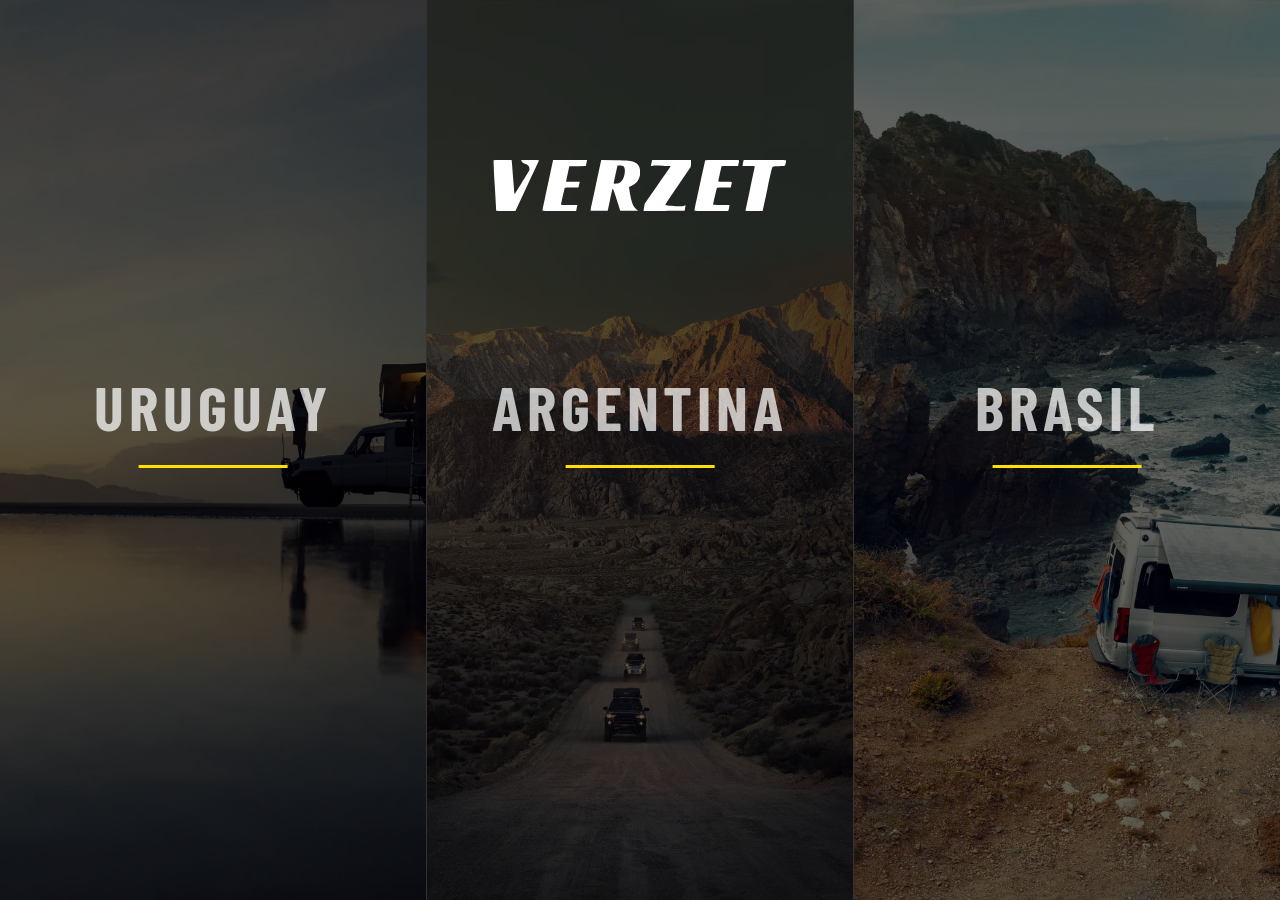
==== index.html @ 68917b89 "perf/a11y: auditoría de pre-lanzamiento — foco de teclado, SEO técnico Corre Lighthouse y aplica los" ====
<!DOCTYPE html>
<html lang="es">
<head>
  <meta charset="UTF-8">
  <meta name="viewport" content="width=device-width, initial-scale=1.0">
  <title>Verzet</title>
  <meta name="description" content="Verzet — Equipate para la aventura. Uruguay · Argentina · Brasil.">
  <meta name="theme-color" content="#0d0d0d">
  <link rel="canonical" href="https://alefernandez88.github.io/verzet-landing/">

  <meta property="og:type" content="website">
  <meta property="og:title" content="Verzet">
  <meta property="og:description" content="Verzet — Equipate para la aventura. Uruguay · Argentina · Brasil.">
  <meta property="og:url" content="https://alefernandez88.github.io/verzet-landing/">
  <meta property="og:image" content="assets/img/og-image.jpg">

  <meta name="twitter:card" content="summary_large_image">
  <meta name="twitter:title" content="Verzet">
  <meta name="twitter:description" content="Verzet — Equipate para la aventura. Uruguay · Argentina · Brasil.">
  <meta name="twitter:image" content="assets/img/og-image.jpg">

  <script type="application/ld+json">
  {
    "@context": "https://schema.org",
    "@type": "Organization",
    "name": "Verzet",
    "url": "https://alefernandez88.github.io/verzet-landing/",
    "logo": "https://alefernandez88.github.io/verzet-landing/assets/img/og-image.jpg",
    "sameAs": [
      "https://verzet.com.uy",
      "https://verzet.com.ar"
    ]
  }
  </script>

  <link rel="icon" type="image/svg+xml" href="assets/img/favicon.svg">
  <link rel="icon" href="assets/img/favicon.ico" sizes="any">
  <link rel="apple-touch-icon" href="assets/img/apple-touch-icon.png">
  <link rel="preconnect" href="https://fonts.googleapis.com">
  <link rel="preconnect" href="https://fonts.gstatic.com" crossorigin>
  <link rel="preload" as="style" href="https://fonts.googleapis.com/css2?family=Barlow+Condensed:wght@700;800&family=Barlow:wght@300;400;500&display=swap">
  <link href="https://fonts.googleapis.com/css2?family=Barlow+Condensed:wght@700;800&family=Barlow:wght@300;400;500&display=swap" rel="stylesheet" media="print" onload="this.media='all'">
  <noscript><link href="https://fonts.googleapis.com/css2?family=Barlow+Condensed:wght@700;800&family=Barlow:wght@300;400;500&display=swap" rel="stylesheet"></noscript>
  <link rel="preload" as="image" href="assets/img/bg/uy.webp">
  <link rel="preload" as="image" href="assets/img/bg/ar.webp">
  <link rel="preload" as="image" href="assets/img/bg/br.webp">
  <link rel="stylesheet" href="styles.css">
</head>
<body>

  <div class="logo-global">
    <div class="logo-wrap" id="logo-wrap">
      <img src="assets/img/logo/letters/letter-v.svg"  class="logo-letter" alt="V" width="190" height="212">
      <img src="assets/img/logo/letters/letter-e.svg"  class="logo-letter" alt="E" width="186" height="212">
      <img src="assets/img/logo/letters/letter-r.svg"  class="logo-letter" alt="R" width="208" height="213">
      <img src="assets/img/logo/letters/letter-z.svg"  class="logo-letter" alt="Z" width="201" height="212">
      <img src="assets/img/logo/letters/letter-e2.svg" class="logo-letter" alt="E" width="185" height="212">
      <img src="assets/img/logo/letters/letter-t.svg"  class="logo-letter" alt="T" width="184" height="212">
    </div>
  </div>

  <main class="strips">

    <!-- Uruguay -->
    <a href="https://verzet.com.uy" class="strip strip--uy" aria-label="Verzet Uruguay">
      <div class="strip__bg"></div>
      <div class="strip__overlay"></div>
      <div class="strip__inner">
        <div class="strip__border-b"></div>
        <div class="strip__border-s"></div>
        <div class="strip__content">
          <span class="strip__tld">Uruguay</span>
          <span class="strip__domain-full">verzet.com.uy</span>
          <span class="strip__cta">Ingresar</span>
        </div>
      </div>
    </a>

    <!-- Argentina -->
    <a href="https://verzet.com.ar" class="strip strip--ar" aria-label="Verzet Argentina">
      <div class="strip__bg"></div>
      <div class="strip__overlay"></div>
      <div class="strip__inner">
        <div class="strip__border-b"></div>
        <div class="strip__border-s"></div>
        <div class="strip__content">
          <span class="strip__tld">Argentina</span>
          <span class="strip__domain-full">verzet.com.ar</span>
          <span class="strip__cta">Ingresar</span>
        </div>
      </div>
    </a>

    <!-- Brasil -->
    <a href="https://verzet.com.br" class="strip strip--br" aria-label="Verzet Brasil">
      <div class="strip__bg"></div>
      <div class="strip__overlay"></div>
      <div class="strip__inner">
        <div class="strip__border-b"></div>
        <div class="strip__border-s"></div>
        <div class="strip__content">
          <span class="strip__tld">Brasil</span>
          <span class="strip__domain-full">verzet.com.br</span>
          <span class="strip__cta">Acessar</span>
        </div>
      </div>
    </a>

  </main>

  <div class="coming-overlay" id="coming-overlay" role="dialog" aria-modal="true" aria-label="Próximamente">
    <div class="coming-content">
      <p class="coming-domain" id="coming-domain"></p>
      <p class="coming-label" id="coming-label"></p>
      <button class="coming-back" id="coming-close">← Volver</button>
    </div>
    <div class="coming-border-b"></div>
  </div>

  <script>
    // Intro: sincroniza el logo y las 3 franjas en un único reveal, en vez de que
    // cada imagen aparezca por separado según la velocidad de conexión de cada visitante.
    const INTRO_SEEN_KEY = 'verzetIntroSeen';
    const MIN_INTRO_MS = 700;   // piso: asegura que la animación se vea siempre, aunque las imágenes ya estén en caché
    const MAX_WAIT_MS  = 4000;  // techo: nunca deja al visitante esperando una imagen rota/lentísima

    const logoWrap   = document.getElementById('logo-wrap');
    const logoGlobal = document.querySelector('.logo-global');
    const bgEls = Array.from(document.querySelectorAll('.strip__bg'));

    function reveal(withIntro) {
      bgEls.forEach(bg => bg.classList.add('loaded'));
      logoWrap.classList.add(withIntro ? 'animate' : 'skip-intro');
      // En mobile los strips se apilan y el logo centrado queda sobre el nombre
      // de la primera franja: una vez que se vio completo, se achica a la esquina.
      const settleDelay = withIntro ? 2200 : 500;
      setTimeout(() => logoGlobal.classList.add('settled'), settleDelay);
    }

    if (sessionStorage.getItem(INTRO_SEEN_KEY)) {
      reveal(false);
    } else {
      const imagesReady = Promise.all(bgEls.map(bg => new Promise(resolve => {
        const url = getComputedStyle(bg).backgroundImage.slice(5, -2); // strip url("...")
        const img = new Image();
        img.onload = resolve;
        img.onerror = resolve;
        img.src = url;
      })));
      const minDelay = new Promise(resolve => setTimeout(resolve, MIN_INTRO_MS));
      const maxWait  = new Promise(resolve => setTimeout(resolve, MAX_WAIT_MS));

      Promise.race([Promise.all([imagesReady, minDelay]), maxWait]).then(() => {
        sessionStorage.setItem(INTRO_SEEN_KEY, '1');
        reveal(true);
      });
    }

    // Coming soon overlay
    const overlay      = document.getElementById('coming-overlay');
    const comingLabel  = document.getElementById('coming-label');
    const comingDomain = document.getElementById('coming-domain');

    const comingSoon = {
      br: { label: 'Em breve', domain: 'verzet.com.br' }
    };

    const closeBtn = document.getElementById('coming-close');
    let lastTrigger = null;

    document.querySelectorAll('.strip--br').forEach(strip => {
      strip.addEventListener('click', e => {
        e.preventDefault();
        lastTrigger = strip;
        const d = comingSoon.br;
        comingLabel.textContent  = d.label;
        comingDomain.textContent = d.domain;
        overlay.classList.add('active');
        closeBtn.focus();
      });
    });

    function closeOverlay() {
      overlay.classList.remove('active');
      if (lastTrigger) { lastTrigger.focus(); lastTrigger = null; }
    }

    closeBtn.addEventListener('click', closeOverlay);
    overlay.addEventListener('click', e => { if (e.target === overlay) closeOverlay(); });
    document.addEventListener('keydown', e => {
      if (!overlay.classList.contains('active')) return;
      if (e.key === 'Escape') closeOverlay();
      // Único elemento enfocable dentro del modal: mantiene el foco atrapado ahí.
      if (e.key === 'Tab') { e.preventDefault(); closeBtn.focus(); }
    });
  </script>

</body>
</html>
---- styles.css ----
*, *::before, *::after { box-sizing: border-box; margin: 0; padding: 0; }

:root {
  /* Acento */
  --accent:       #FFE000;
  --accent-hover: #E6CA00;
  --accent-dark:  #CCB300;
  --accent-soft:  #F0DC8C;
  --on-accent:    #111111;

  /* Fondos */
  --bg-base:      #0d0d0d;
  --bg-surface:   #1a1a1a;
  --bg-surface-2: #242424;
  --bg-surface-3: #2e2e2e;

  /* Bordes */
  --border:       #333333;
  --border-light: #444444;

  /* Texto */
  --text:         #ffffff;
  --text-muted:   #999999;
  --text-faint:   #666666;

  --font-display: 'Barlow Condensed', sans-serif;
  --font-body:    'Barlow', sans-serif;
  --ease:         cubic-bezier(0.77, 0, 0.175, 1);
  --dur:          0.65s;
}

html, body {
  width: 100%;
  height: 100%;
  overflow: hidden;
  background: var(--bg-base);
}

/* ── LOGO ───────────────────────────────────────────────── */
.logo-global {
  position: fixed;
  top: clamp(60px, 20vh, 160px);
  left: 50%;
  transform: translateX(-50%);
  z-index: 10;
  pointer-events: none;
}

.logo-wrap {
  display: flex;
  align-items: flex-end;
  gap: 3px;
}

.logo-letter {
  height: clamp(32px, 4vw, 52px);
  width: auto;
  display: block;
  opacity: 0;
}

.logo-letter:nth-child(1) { --dd: 0.00s; --cd: 1.10s; }
.logo-letter:nth-child(2) { --dd: 0.08s; --cd: 1.18s; }
.logo-letter:nth-child(3) { --dd: 0.16s; --cd: 1.26s; }
.logo-letter:nth-child(4) { --dd: 0.24s; --cd: 1.34s; }
.logo-letter:nth-child(5) { --dd: 0.32s; --cd: 1.42s; }
.logo-letter:nth-child(6) { --dd: 0.40s; --cd: 1.50s; }

@keyframes drop-soft {
  0%   { opacity: 0;    transform: translateY(-55px); }
  100% { opacity: 0.22; transform: translateY(0);     }
}

@keyframes complete-letter {
  0%   { opacity: 0.22; filter: brightness(1);    }
  35%  { opacity: 1;    filter: brightness(0.08); }
  100% { opacity: 1;    filter: brightness(1);    }
}

.logo-wrap.animate .logo-letter {
  animation:
    drop-soft       0.65s cubic-bezier(0.22, 1, 0.36, 1) var(--dd) forwards,
    complete-letter 0.60s ease-in-out                    var(--cd) forwards;
}

.logo-wrap.skip-intro .logo-letter { opacity: 1; }

/* ── STRIPS ─────────────────────────────────────────────── */
.strips {
  display: flex;
  width: 100vw;
  height: 100vh;
}

.strip {
  position: relative;
  flex: 1;
  text-decoration: none;
  border-right: 1px solid var(--border);
  transition: flex var(--dur) var(--ease);
}

.strip:last-child { border-right: none; }

.strips:has(.strip--uy:hover) .strip--uy,
.strips:has(.strip--uy:focus-visible) .strip--uy,
.strips:has(.strip--ar:hover) .strip--ar,
.strips:has(.strip--ar:focus-visible) .strip--ar,
.strips:has(.strip--br:hover) .strip--br,
.strips:has(.strip--br:focus-visible) .strip--br { flex: 1.9; }

.strips:has(.strip--uy:hover) .strip--ar,
.strips:has(.strip--uy:focus-visible) .strip--ar,
.strips:has(.strip--uy:hover) .strip--br,
.strips:has(.strip--uy:focus-visible) .strip--br,
.strips:has(.strip--ar:hover) .strip--uy,
.strips:has(.strip--ar:focus-visible) .strip--uy,
.strips:has(.strip--ar:hover) .strip--br,
.strips:has(.strip--ar:focus-visible) .strip--br,
.strips:has(.strip--br:hover) .strip--uy,
.strips:has(.strip--br:focus-visible) .strip--uy,
.strips:has(.strip--br:hover) .strip--ar,
.strips:has(.strip--br:focus-visible) .strip--ar { flex: 0.55; }

/* ── BACKGROUND ────────────────────────────────────────── */
.strip__bg {
  position: absolute;
  inset: 0;
  background-color: var(--bg-surface);
  background-size: cover;
  background-position: center;
  opacity: 0;
  transition: transform var(--dur) var(--ease), opacity 0.6s ease;
  will-change: transform;
  z-index: 0;
}

.strip__bg.loaded { opacity: 1; }

.strip:hover .strip__bg,
.strip:focus-visible .strip__bg { transform: scale(0.97); }

.strip--uy .strip__bg { background-image: url('assets/img/bg/uy.webp'); }
.strip--ar .strip__bg { background-image: url('assets/img/bg/ar.webp'); }
.strip--br .strip__bg { background-image: url('assets/img/bg/br.webp'); }

/* ── OVERLAY ────────────────────────────────────────────── */
.strip__overlay {
  position: absolute;
  inset: 0;
  background: rgba(0, 0, 0, 0.62);
  transition: background var(--dur) var(--ease);
  z-index: 1;
}

.strip:hover .strip__overlay,
.strip:focus-visible .strip__overlay { background: rgba(0, 0, 0, 0.82); }

/* ── INNER ──────────────────────────────────────────────── */
.strip__inner {
  position: absolute;
  inset: 0;
  overflow: hidden;
  z-index: 2;
}

/* ── BORDER LINES ───────────────────────────────────────── */
.strip__border-b {
  position: absolute;
  bottom: 0;
  left: 0;
  right: 0;
  height: 3px;
  background: var(--accent);
  transform: scaleX(0);
  transform-origin: left center;
  transition: transform var(--dur) var(--ease);
  z-index: 3;
}

.strip:hover .strip__border-b,
.strip:focus-visible .strip__border-b { transform: scaleX(1); }

.strip__border-s {
  position: absolute;
  top: 0;
  right: 0;
  width: 3px;
  height: 100%;
  background: var(--accent);
  transform: scaleY(0);
  transform-origin: top center;
  transition: transform var(--dur) var(--ease);
  z-index: 3;
}

.strip--br .strip__border-s { right: auto; left: 0; }

.strip:hover .strip__border-s,
.strip:focus-visible .strip__border-s { transform: scaleY(1); }

/* ── CONTENT ────────────────────────────────────────────── */
.strip__content {
  position: absolute;
  inset: 0;
  display: flex;
  flex-direction: column;
  align-items: center;
  justify-content: center;
  z-index: 2;
  padding: 2rem;
}

.strip__tld {
  font-family: var(--font-display);
  font-weight: 700;
  font-size: 62px;
  color: rgba(255, 255, 255, 0.72);
  letter-spacing: 0.08em;
  text-transform: uppercase;
  line-height: 1;
  position: relative;
  padding-bottom: 0.5em;
  transition: opacity var(--dur) var(--ease), transform var(--dur) var(--ease);
}

.strip__tld::after {
  content: '';
  position: absolute;
  bottom: 0;
  left: 50%;
  transform: translateX(-50%);
  width: 2.4em;
  height: 3px;
  background: var(--accent);
}

.strip:hover .strip__tld,
.strip:focus-visible .strip__tld {
  opacity: 0;
  transform: translateY(-6px);
}

.strip__domain-full {
  font-family: var(--font-display);
  font-weight: 700;
  font-size: clamp(1.1rem, 2.8vw, 3.4rem);
  color: var(--accent);
  letter-spacing: 0.06em;
  text-transform: lowercase;
  line-height: 1;
  position: absolute;
  opacity: 0;
  transform: translateY(8px);
  transition: opacity var(--dur) var(--ease), transform var(--dur) var(--ease);
  white-space: nowrap;
}

.strip:hover .strip__domain-full,
.strip:focus-visible .strip__domain-full {
  opacity: 1;
  transform: translateY(0);
}

.strip__cta {
  font-family: var(--font-body);
  font-weight: 400;
  font-size: clamp(0.5rem, 0.85vw, 0.72rem);
  color: rgba(255, 255, 255, 0.7);
  letter-spacing: 0.45em;
  text-transform: uppercase;
  margin-top: 2.8rem;
  opacity: 0;
  transform: translateY(10px);
  transition: opacity var(--dur) var(--ease), transform var(--dur) var(--ease),
              color 0.2s ease;
}

.strip:hover .strip__cta,
.strip:focus-visible .strip__cta {
  opacity: 1;
  transform: translateY(0);
}

.strip:hover .strip__cta:hover {
  transform: translateY(0) scale(1.2);
  color: #fff;
  font-weight: 500;
}

/* ── MOBILE PORTRAIT ────────────────────────────────────── */
@media (max-width: 768px) and (orientation: portrait) {
  .logo-global {
    top: clamp(40px, 12vh, 80px);
    transition: top 0.6s var(--ease), left 0.6s var(--ease), transform 0.6s var(--ease);
  }

  /* Achicado y anclado en la esquina tras la intro: en mobile los strips se apilan
     y el logo centrado tapa el nombre de la primera franja (Uruguay). */
  .logo-global.settled {
    top: 14px;
    left: 14px;
    transform: scale(0.42);
    transform-origin: top left;
  }

  .strips { flex-direction: column; }

  .strip {
    border-right: none;
    border-bottom: 1px solid var(--border);
  }

  .strip:last-child { border-bottom: none; }

  .strip__border-b {
    bottom: auto;
    top: 0;
    left: auto;
    right: 0;
    width: 3px;
    height: 100%;
    transform: scaleY(0);
    transform-origin: top center;
  }

  .strip:hover .strip__border-b,
  .strip:focus-visible .strip__border-b { transform: scaleY(1); }

  .strip__border-s {
    top: auto;
    right: auto;
    left: 0;
    bottom: 0;
    width: 100%;
    height: 3px;
    transform: scaleX(0);
    transform-origin: left center;
  }

  .strip:hover .strip__border-s,
  .strip:focus-visible .strip__border-s { transform: scaleX(1); }

  .strip__tld         { font-size: clamp(2.2rem, 10vw, 4rem); }
  .strip__domain-full { font-size: clamp(0.9rem, 4vw, 1.6rem); }

  /* Baja el bloque de nombre+línea un poco del centro exacto de la franja */
  .strip__content { transform: translateY(20%); }
}

@media (max-height: 480px) {
  .strip__cta { display: none; }
}

/* ── COMING SOON OVERLAY ────────────────────────────────── */
.coming-overlay {
  position: fixed;
  inset: 0;
  background:
    linear-gradient(to top, rgba(255, 224, 0, 0.28) 0%, transparent 60%),
    var(--bg-base);
  z-index: 100;
  display: flex;
  align-items: center;
  justify-content: center;
  opacity: 0;
  pointer-events: none;
  transition: opacity 0.4s var(--ease);
}

.coming-overlay.active {
  opacity: 1;
  pointer-events: auto;
}

.coming-content {
  display: flex;
  flex-direction: column;
  align-items: center;
  text-align: center;
  z-index: 1;
  opacity: 0;
  transform: translateY(10px);
  transition: opacity 0.4s var(--ease) 0.12s, transform 0.4s var(--ease) 0.12s;
}

.coming-overlay.active .coming-content {
  opacity: 1;
  transform: translateY(0);
}

.coming-domain {
  font-family: var(--font-display);
  font-weight: 700;
  font-size: clamp(2.2rem, 5.5vw, 5.5rem);
  color: rgba(255, 255, 255, 0.6);
  letter-spacing: 0.08em;
  text-transform: lowercase;
  line-height: 1;
}

.coming-label {
  font-family: var(--font-display);
  font-weight: 800;
  font-size: clamp(1.1rem, 2vw, 1.6rem);
  color: var(--accent);
  letter-spacing: 0.1em;
  text-transform: uppercase;
  margin-top: 1.1rem;
}

.coming-back {
  font-family: var(--font-body);
  font-weight: 500;
  font-size: clamp(0.6rem, 0.9vw, 0.75rem);
  letter-spacing: 0.35em;
  text-transform: uppercase;
  margin-top: 3rem;
  background: transparent;
  color: rgba(255, 255, 255, 0.82);
  border: 1px solid rgba(255, 255, 255, 0.3);
  cursor: pointer;
  padding: 0.7em 2em 0.7em calc(2em + 0.35em);
  outline: 1px solid transparent;
  outline-offset: -6px;
  transition: color 0.25s ease, outline-color 0.3s var(--ease), outline-offset 0.3s var(--ease);
}

.coming-back:hover {
  color: #fff;
  outline-color: var(--accent);
  outline-offset: 4px;
}

.coming-border-b {
  position: absolute;
  bottom: 0;
  left: 0;
  right: 0;
  height: 3px;
  background: var(--accent);
  transform: scaleX(0);
  transform-origin: left center;
  transition: transform 0.6s var(--ease) 0.2s;
}

.coming-overlay.active .coming-border-b { transform: scaleX(1); }
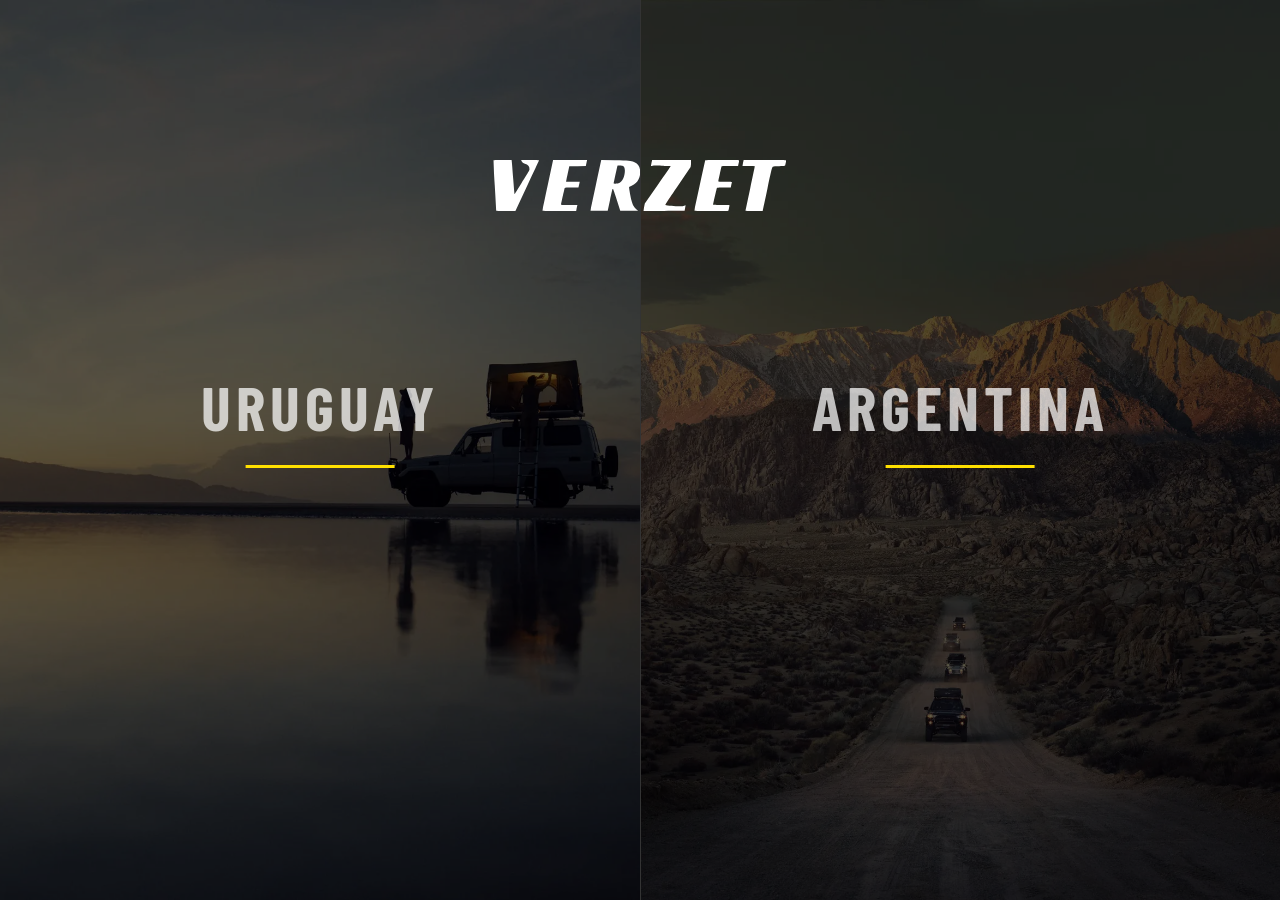
==== commit 3e0b4196: "feat: salida transitoria solo Uruguay y Argentina (Brasil pospuesto) Saca la franja de Brasil y el o" ====
--- a/index.html
+++ b/index.html
@@ -4,19 +4,19 @@
   <meta charset="UTF-8">
   <meta name="viewport" content="width=device-width, initial-scale=1.0">
   <title>Verzet</title>
-  <meta name="description" content="Verzet — Equipate para la aventura. Uruguay · Argentina · Brasil.">
+  <meta name="description" content="Verzet — Equipate para la aventura. Uruguay · Argentina.">
   <meta name="theme-color" content="#0d0d0d">
   <link rel="canonical" href="https://alefernandez88.github.io/verzet-landing/">
 
   <meta property="og:type" content="website">
   <meta property="og:title" content="Verzet">
-  <meta property="og:description" content="Verzet — Equipate para la aventura. Uruguay · Argentina · Brasil.">
+  <meta property="og:description" content="Verzet — Equipate para la aventura. Uruguay · Argentina.">
   <meta property="og:url" content="https://alefernandez88.github.io/verzet-landing/">
   <meta property="og:image" content="assets/img/og-image.jpg">
 
   <meta name="twitter:card" content="summary_large_image">
   <meta name="twitter:title" content="Verzet">
-  <meta name="twitter:description" content="Verzet — Equipate para la aventura. Uruguay · Argentina · Brasil.">
+  <meta name="twitter:description" content="Verzet — Equipate para la aventura. Uruguay · Argentina.">
   <meta name="twitter:image" content="assets/img/og-image.jpg">
 
   <script type="application/ld+json">
@@ -43,7 +43,6 @@
   <noscript><link href="https://fonts.googleapis.com/css2?family=Barlow+Condensed:wght@700;800&family=Barlow:wght@300;400;500&display=swap" rel="stylesheet"></noscript>
   <link rel="preload" as="image" href="assets/img/bg/uy.webp">
   <link rel="preload" as="image" href="assets/img/bg/ar.webp">
-  <link rel="preload" as="image" href="assets/img/bg/br.webp">
   <link rel="stylesheet" href="styles.css">
 </head>
 <body>
@@ -91,31 +90,7 @@
       </div>
     </a>
 
-    <!-- Brasil -->
-    <a href="https://verzet.com.br" class="strip strip--br" aria-label="Verzet Brasil">
-      <div class="strip__bg"></div>
-      <div class="strip__overlay"></div>
-      <div class="strip__inner">
-        <div class="strip__border-b"></div>
-        <div class="strip__border-s"></div>
-        <div class="strip__content">
-          <span class="strip__tld">Brasil</span>
-          <span class="strip__domain-full">verzet.com.br</span>
-          <span class="strip__cta">Acessar</span>
-        </div>
-      </div>
-    </a>
-
   </main>
-
-  <div class="coming-overlay" id="coming-overlay" role="dialog" aria-modal="true" aria-label="Próximamente">
-    <div class="coming-content">
-      <p class="coming-domain" id="coming-domain"></p>
-      <p class="coming-label" id="coming-label"></p>
-      <button class="coming-back" id="coming-close">← Volver</button>
-    </div>
-    <div class="coming-border-b"></div>
-  </div>
 
   <script>
     // Intro: sincroniza el logo y las 3 franjas en un único reveal, en vez de que
@@ -155,44 +130,6 @@
         reveal(true);
       });
     }
-
-    // Coming soon overlay
-    const overlay      = document.getElementById('coming-overlay');
-    const comingLabel  = document.getElementById('coming-label');
-    const comingDomain = document.getElementById('coming-domain');
-
-    const comingSoon = {
-      br: { label: 'Em breve', domain: 'verzet.com.br' }
-    };
-
-    const closeBtn = document.getElementById('coming-close');
-    let lastTrigger = null;
-
-    document.querySelectorAll('.strip--br').forEach(strip => {
-      strip.addEventListener('click', e => {
-        e.preventDefault();
-        lastTrigger = strip;
-        const d = comingSoon.br;
-        comingLabel.textContent  = d.label;
-        comingDomain.textContent = d.domain;
-        overlay.classList.add('active');
-        closeBtn.focus();
-      });
-    });
-
-    function closeOverlay() {
-      overlay.classList.remove('active');
-      if (lastTrigger) { lastTrigger.focus(); lastTrigger = null; }
-    }
-
-    closeBtn.addEventListener('click', closeOverlay);
-    overlay.addEventListener('click', e => { if (e.target === overlay) closeOverlay(); });
-    document.addEventListener('keydown', e => {
-      if (!overlay.classList.contains('active')) return;
-      if (e.key === 'Escape') closeOverlay();
-      // Único elemento enfocable dentro del modal: mantiene el foco atrapado ahí.
-      if (e.key === 'Tab') { e.preventDefault(); closeBtn.focus(); }
-    });
   </script>
 
 </body>
--- a/styles.css
+++ b/styles.css
@@ -105,22 +105,12 @@
 .strips:has(.strip--uy:hover) .strip--uy,
 .strips:has(.strip--uy:focus-visible) .strip--uy,
 .strips:has(.strip--ar:hover) .strip--ar,
-.strips:has(.strip--ar:focus-visible) .strip--ar,
-.strips:has(.strip--br:hover) .strip--br,
-.strips:has(.strip--br:focus-visible) .strip--br { flex: 1.9; }
+.strips:has(.strip--ar:focus-visible) .strip--ar { flex: 1.4; }
 
 .strips:has(.strip--uy:hover) .strip--ar,
 .strips:has(.strip--uy:focus-visible) .strip--ar,
-.strips:has(.strip--uy:hover) .strip--br,
-.strips:has(.strip--uy:focus-visible) .strip--br,
 .strips:has(.strip--ar:hover) .strip--uy,
-.strips:has(.strip--ar:focus-visible) .strip--uy,
-.strips:has(.strip--ar:hover) .strip--br,
-.strips:has(.strip--ar:focus-visible) .strip--br,
-.strips:has(.strip--br:hover) .strip--uy,
-.strips:has(.strip--br:focus-visible) .strip--uy,
-.strips:has(.strip--br:hover) .strip--ar,
-.strips:has(.strip--br:focus-visible) .strip--ar { flex: 0.55; }
+.strips:has(.strip--ar:focus-visible) .strip--uy { flex: 0.7; }
 
 /* ── BACKGROUND ────────────────────────────────────────── */
 .strip__bg {
@@ -142,7 +132,6 @@
 
 .strip--uy .strip__bg { background-image: url('assets/img/bg/uy.webp'); }
 .strip--ar .strip__bg { background-image: url('assets/img/bg/ar.webp'); }
-.strip--br .strip__bg { background-image: url('assets/img/bg/br.webp'); }
 
 /* ── OVERLAY ────────────────────────────────────────────── */
 .strip__overlay {
@@ -194,7 +183,7 @@
   z-index: 3;
 }
 
-.strip--br .strip__border-s { right: auto; left: 0; }
+.strip:last-child .strip__border-s { right: auto; left: 0; }
 
 .strip:hover .strip__border-s,
 .strip:focus-visible .strip__border-s { transform: scaleY(1); }
@@ -351,97 +340,3 @@
 @media (max-height: 480px) {
   .strip__cta { display: none; }
 }
-
-/* ── COMING SOON OVERLAY ────────────────────────────────── */
-.coming-overlay {
-  position: fixed;
-  inset: 0;
-  background:
-    linear-gradient(to top, rgba(255, 224, 0, 0.28) 0%, transparent 60%),
-    var(--bg-base);
-  z-index: 100;
-  display: flex;
-  align-items: center;
-  justify-content: center;
-  opacity: 0;
-  pointer-events: none;
-  transition: opacity 0.4s var(--ease);
-}
-
-.coming-overlay.active {
-  opacity: 1;
-  pointer-events: auto;
-}
-
-.coming-content {
-  display: flex;
-  flex-direction: column;
-  align-items: center;
-  text-align: center;
-  z-index: 1;
-  opacity: 0;
-  transform: translateY(10px);
-  transition: opacity 0.4s var(--ease) 0.12s, transform 0.4s var(--ease) 0.12s;
-}
-
-.coming-overlay.active .coming-content {
-  opacity: 1;
-  transform: translateY(0);
-}
-
-.coming-domain {
-  font-family: var(--font-display);
-  font-weight: 700;
-  font-size: clamp(2.2rem, 5.5vw, 5.5rem);
-  color: rgba(255, 255, 255, 0.6);
-  letter-spacing: 0.08em;
-  text-transform: lowercase;
-  line-height: 1;
-}
-
-.coming-label {
-  font-family: var(--font-display);
-  font-weight: 800;
-  font-size: clamp(1.1rem, 2vw, 1.6rem);
-  color: var(--accent);
-  letter-spacing: 0.1em;
-  text-transform: uppercase;
-  margin-top: 1.1rem;
-}
-
-.coming-back {
-  font-family: var(--font-body);
-  font-weight: 500;
-  font-size: clamp(0.6rem, 0.9vw, 0.75rem);
-  letter-spacing: 0.35em;
-  text-transform: uppercase;
-  margin-top: 3rem;
-  background: transparent;
-  color: rgba(255, 255, 255, 0.82);
-  border: 1px solid rgba(255, 255, 255, 0.3);
-  cursor: pointer;
-  padding: 0.7em 2em 0.7em calc(2em + 0.35em);
-  outline: 1px solid transparent;
-  outline-offset: -6px;
-  transition: color 0.25s ease, outline-color 0.3s var(--ease), outline-offset 0.3s var(--ease);
-}
-
-.coming-back:hover {
-  color: #fff;
-  outline-color: var(--accent);
-  outline-offset: 4px;
-}
-
-.coming-border-b {
-  position: absolute;
-  bottom: 0;
-  left: 0;
-  right: 0;
-  height: 3px;
-  background: var(--accent);
-  transform: scaleX(0);
-  transform-origin: left center;
-  transition: transform 0.6s var(--ease) 0.2s;
-}
-
-.coming-overlay.active .coming-border-b { transform: scaleX(1); }
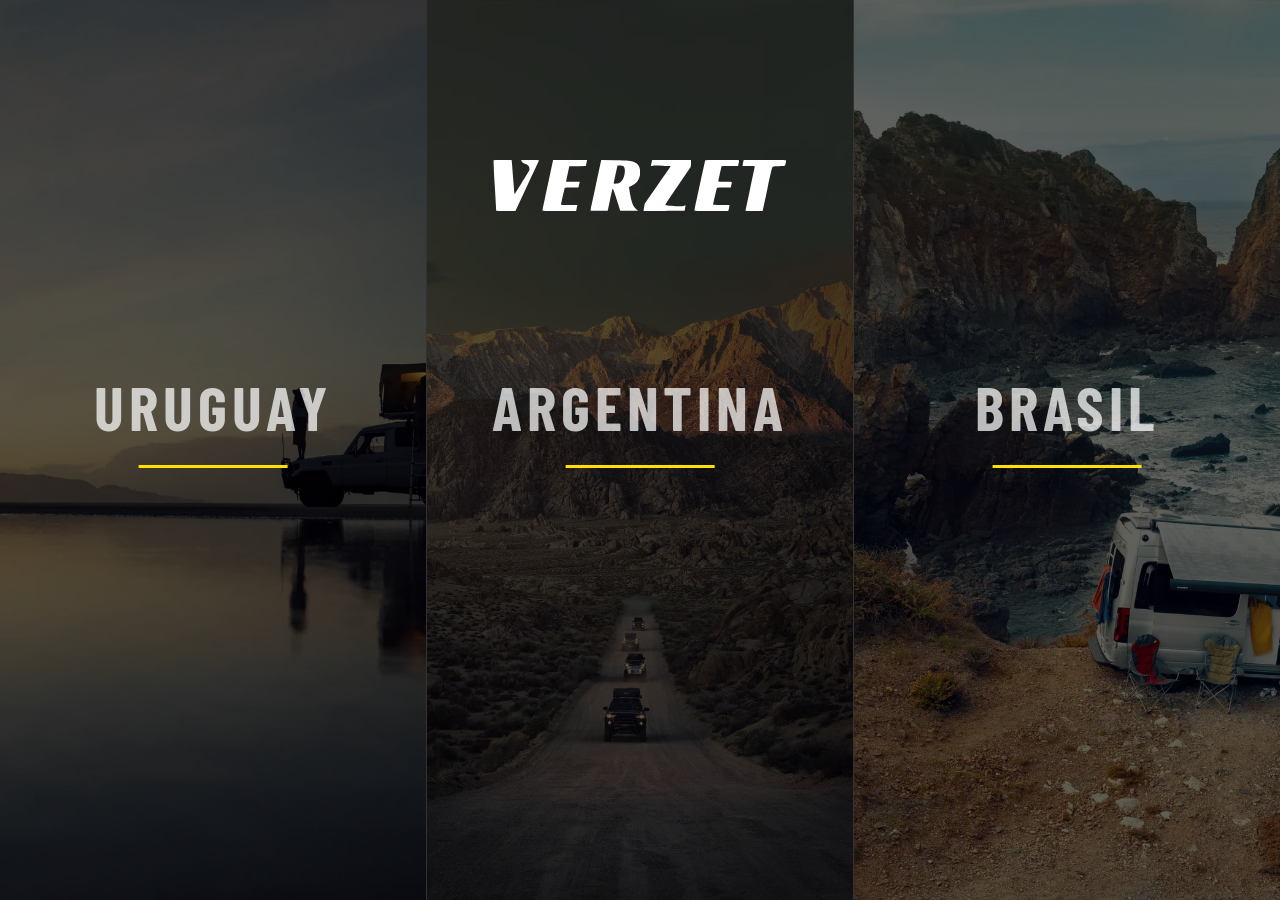
==== commit 5653b550: "feat: reincorporar Brasil (franja, overlay Em breve, copy SEO y og-image) Restaura strip--br y el ov" ====
--- a/index.html
+++ b/index.html
@@ -4,31 +4,33 @@
   <meta charset="UTF-8">
   <meta name="viewport" content="width=device-width, initial-scale=1.0">
   <title>Verzet</title>
-  <meta name="description" content="Verzet — Equipate para la aventura. Uruguay · Argentina.">
+  <meta name="description" content="Verzet — Equipate para la aventura. Uruguay · Argentina · Brasil.">
   <meta name="theme-color" content="#0d0d0d">
-  <link rel="canonical" href="https://alefernandez88.github.io/verzet-landing/">
+  <link rel="canonical" href="https://verzet.com/">
 
   <meta property="og:type" content="website">
   <meta property="og:title" content="Verzet">
-  <meta property="og:description" content="Verzet — Equipate para la aventura. Uruguay · Argentina.">
-  <meta property="og:url" content="https://alefernandez88.github.io/verzet-landing/">
-  <meta property="og:image" content="assets/img/og-image.jpg">
+  <meta property="og:description" content="Verzet — Equipate para la aventura. Uruguay · Argentina · Brasil.">
+  <meta property="og:url" content="https://verzet.com/">
+  <meta property="og:image" content="https://verzet.com/assets/img/og-image.jpg">
 
   <meta name="twitter:card" content="summary_large_image">
   <meta name="twitter:title" content="Verzet">
-  <meta name="twitter:description" content="Verzet — Equipate para la aventura. Uruguay · Argentina.">
-  <meta name="twitter:image" content="assets/img/og-image.jpg">
+  <meta name="twitter:description" content="Verzet — Equipate para la aventura. Uruguay · Argentina · Brasil.">
+  <meta name="twitter:image" content="https://verzet.com/assets/img/og-image.jpg">
 
   <script type="application/ld+json">
   {
     "@context": "https://schema.org",
     "@type": "Organization",
     "name": "Verzet",
-    "url": "https://alefernandez88.github.io/verzet-landing/",
-    "logo": "https://alefernandez88.github.io/verzet-landing/assets/img/og-image.jpg",
+    "url": "https://verzet.com/",
+    "logo": "https://verzet.com/assets/img/og-image.jpg",
     "sameAs": [
+      "https://verzet.com",
       "https://verzet.com.uy",
-      "https://verzet.com.ar"
+      "https://verzet.com.ar",
+      "https://verzet.com.br"
     ]
   }
   </script>
@@ -43,6 +45,7 @@
   <noscript><link href="https://fonts.googleapis.com/css2?family=Barlow+Condensed:wght@700;800&family=Barlow:wght@300;400;500&display=swap" rel="stylesheet"></noscript>
   <link rel="preload" as="image" href="assets/img/bg/uy.webp">
   <link rel="preload" as="image" href="assets/img/bg/ar.webp">
+  <link rel="preload" as="image" href="assets/img/bg/br.webp">
   <link rel="stylesheet" href="styles.css">
 </head>
 <body>
@@ -90,7 +93,31 @@
       </div>
     </a>
 
+    <!-- Brasil -->
+    <a href="https://verzet.com.br" class="strip strip--br" aria-label="Verzet Brasil">
+      <div class="strip__bg"></div>
+      <div class="strip__overlay"></div>
+      <div class="strip__inner">
+        <div class="strip__border-b"></div>
+        <div class="strip__border-s"></div>
+        <div class="strip__content">
+          <span class="strip__tld">Brasil</span>
+          <span class="strip__domain-full">verzet.com.br</span>
+          <span class="strip__cta">Acessar</span>
+        </div>
+      </div>
+    </a>
+
   </main>
+
+  <div class="coming-overlay" id="coming-overlay" role="dialog" aria-modal="true" aria-label="Próximamente">
+    <div class="coming-content">
+      <p class="coming-domain" id="coming-domain"></p>
+      <p class="coming-label" id="coming-label"></p>
+      <button class="coming-back" id="coming-close">← Volver</button>
+    </div>
+    <div class="coming-border-b"></div>
+  </div>
 
   <script>
     // Intro: sincroniza el logo y las 3 franjas en un único reveal, en vez de que
@@ -130,6 +157,76 @@
         reveal(true);
       });
     }
+
+    // Mobile: tap-to-expand. En touch no hay :hover real, así que el primer
+    // toque expande la franja a pantalla completa (revela dominio + CTA) y
+    // el segundo toque recién navega. Tocar la franja angosta cambia el país.
+    const mobileMQ = window.matchMedia('(max-width: 768px) and (orientation: portrait)');
+    const strips = Array.from(document.querySelectorAll('.strip'));
+
+    function setStripStates(activeStrip) {
+      strips.forEach(s => {
+        s.classList.toggle('is-expanded', s === activeStrip);
+        s.classList.toggle('is-collapsed', s !== activeStrip);
+        s.setAttribute('aria-expanded', String(s === activeStrip));
+      });
+    }
+
+    function resetStripStates() {
+      strips.forEach(s => {
+        s.classList.remove('is-expanded', 'is-collapsed');
+        s.removeAttribute('aria-expanded');
+      });
+    }
+
+    // Coming soon overlay (Brasil)
+    const overlay      = document.getElementById('coming-overlay');
+    const comingLabel  = document.getElementById('coming-label');
+    const comingDomain = document.getElementById('coming-domain');
+    const closeBtn     = document.getElementById('coming-close');
+    const comingSoon   = { br: { label: 'Em breve', domain: 'verzet.com.br' } };
+    let lastTrigger = null;
+
+    function openComing(strip) {
+      lastTrigger = strip;
+      comingLabel.textContent  = comingSoon.br.label;
+      comingDomain.textContent = comingSoon.br.domain;
+      overlay.classList.add('active');
+      closeBtn.focus();
+    }
+
+    function closeOverlay() {
+      overlay.classList.remove('active');
+      if (lastTrigger) { lastTrigger.focus(); lastTrigger = null; }
+    }
+
+    strips.forEach(strip => {
+      strip.addEventListener('click', (e) => {
+        if (mobileMQ.matches && !strip.classList.contains('is-expanded')) {
+          e.preventDefault();
+          setStripStates(strip);
+          return;
+        }
+        // Ya expandida (mobile) o desktop: Brasil abre el overlay, el resto navega
+        if (strip.classList.contains('strip--br')) {
+          e.preventDefault();
+          openComing(strip);
+        }
+      });
+    });
+
+    closeBtn.addEventListener('click', closeOverlay);
+    overlay.addEventListener('click', e => { if (e.target === overlay) closeOverlay(); });
+    document.addEventListener('keydown', e => {
+      if (!overlay.classList.contains('active')) return;
+      if (e.key === 'Escape') closeOverlay();
+      // Único elemento enfocable dentro del modal: mantiene el foco atrapado ahí.
+      if (e.key === 'Tab') { e.preventDefault(); closeBtn.focus(); }
+    });
+
+    mobileMQ.addEventListener('change', (e) => {
+      if (!e.matches) resetStripStates();
+    });
   </script>
 
 </body>
--- a/styles.css
+++ b/styles.css
@@ -32,6 +32,7 @@
 html, body {
   width: 100%;
   height: 100%;
+  height: 100dvh;
   overflow: hidden;
   background: var(--bg-base);
 }
@@ -90,6 +91,7 @@
   display: flex;
   width: 100vw;
   height: 100vh;
+  height: 100dvh;
 }
 
 .strip {
@@ -105,12 +107,22 @@
 .strips:has(.strip--uy:hover) .strip--uy,
 .strips:has(.strip--uy:focus-visible) .strip--uy,
 .strips:has(.strip--ar:hover) .strip--ar,
-.strips:has(.strip--ar:focus-visible) .strip--ar { flex: 1.4; }
+.strips:has(.strip--ar:focus-visible) .strip--ar,
+.strips:has(.strip--br:hover) .strip--br,
+.strips:has(.strip--br:focus-visible) .strip--br { flex: 1.9; }
 
 .strips:has(.strip--uy:hover) .strip--ar,
 .strips:has(.strip--uy:focus-visible) .strip--ar,
+.strips:has(.strip--uy:hover) .strip--br,
+.strips:has(.strip--uy:focus-visible) .strip--br,
 .strips:has(.strip--ar:hover) .strip--uy,
-.strips:has(.strip--ar:focus-visible) .strip--uy { flex: 0.7; }
+.strips:has(.strip--ar:focus-visible) .strip--uy,
+.strips:has(.strip--ar:hover) .strip--br,
+.strips:has(.strip--ar:focus-visible) .strip--br,
+.strips:has(.strip--br:hover) .strip--uy,
+.strips:has(.strip--br:focus-visible) .strip--uy,
+.strips:has(.strip--br:hover) .strip--ar,
+.strips:has(.strip--br:focus-visible) .strip--ar { flex: 0.55; }
 
 /* ── BACKGROUND ────────────────────────────────────────── */
 .strip__bg {
@@ -132,6 +144,7 @@
 
 .strip--uy .strip__bg { background-image: url('assets/img/bg/uy.webp'); }
 .strip--ar .strip__bg { background-image: url('assets/img/bg/ar.webp'); }
+.strip--br .strip__bg { background-image: url('assets/img/bg/br.webp'); }
 
 /* ── OVERLAY ────────────────────────────────────────────── */
 .strip__overlay {
@@ -334,9 +347,161 @@
   .strip__domain-full { font-size: clamp(0.9rem, 4vw, 1.6rem); }
 
   /* Baja el bloque de nombre+línea un poco del centro exacto de la franja */
-  .strip__content { transform: translateY(20%); }
+  .strip__content { transform: translateY(20%); transition: transform var(--dur) var(--ease); }
+
+  /* ── TAP-TO-EXPAND (mobile) ──────────────────────────────
+     En touch no existe hover real, y el crecimiento por :hover recortaba
+     el fondo al cambiar el alto de la franja. Acá el estado lo maneja el
+     JS (clases is-expanded/is-collapsed vía tap), así que se anula todo
+     el comportamiento por :hover/:focus-visible heredado de desktop. */
+  .strips:has(.strip:hover) .strip,
+  .strips:has(.strip:focus-visible) .strip { flex: 1; }
+
+  .strip:hover .strip__bg,
+  .strip:focus-visible .strip__bg { transform: none; }
+
+  .strip:hover .strip__overlay,
+  .strip:focus-visible .strip__overlay { background: rgba(0, 0, 0, 0.62); }
+
+  .strip:hover .strip__border-b,
+  .strip:focus-visible .strip__border-b,
+  .strip:hover .strip__border-s,
+  .strip:focus-visible .strip__border-s { transform: none; }
+
+  .strip:hover .strip__tld,
+  .strip:focus-visible .strip__tld { opacity: 1; transform: none; }
+
+  .strip:hover .strip__domain-full,
+  .strip:focus-visible .strip__domain-full { opacity: 0; transform: translateY(8px); }
+
+  .strip:hover .strip__cta,
+  .strip:focus-visible .strip__cta { opacity: 0; transform: translateY(10px); }
+
+  /* Primer tap: expande a casi pantalla completa y revela dominio+CTA.
+     La franja colapsada queda como tira angosta, pero sigue tocable. */
+  .strip.is-expanded  { flex: 6; }
+  .strip.is-collapsed { flex: 1; }
+
+  .strip.is-expanded .strip__bg { transform: scale(0.97); }
+
+  .strip.is-expanded .strip__overlay { background: rgba(0, 0, 0, 0.86); }
+
+  .strip.is-expanded .strip__border-b { transform: scaleY(1); }
+  .strip.is-expanded .strip__border-s { transform: scaleX(1); }
+
+  .strip.is-expanded .strip__tld { opacity: 0; transform: translateY(-6px); }
+  .strip.is-expanded .strip__domain-full { opacity: 1; transform: translateY(0); }
+  .strip.is-expanded .strip__cta { opacity: 1; transform: translateY(0); }
+
+  .strip.is-expanded .strip__content,
+  .strip.is-collapsed .strip__content { transform: none; }
+
+  /* Tira colapsada: solo el nombre del país, achicado para entrar en el espacio */
+  .strip.is-collapsed .strip__tld {
+    font-size: clamp(1rem, 5vw, 1.3rem);
+    padding-bottom: 0.3em;
+  }
+
+  .strip.is-collapsed .strip__tld::after {
+    width: 1.6em;
+    height: 2px;
+  }
 }
 
 @media (max-height: 480px) {
   .strip__cta { display: none; }
 }
+
+/* ── COMING SOON OVERLAY ────────────────────────────────── */
+.coming-overlay {
+  position: fixed;
+  inset: 0;
+  background:
+    linear-gradient(to top, rgba(255, 224, 0, 0.28) 0%, transparent 60%),
+    var(--bg-base);
+  z-index: 100;
+  display: flex;
+  align-items: center;
+  justify-content: center;
+  opacity: 0;
+  pointer-events: none;
+  transition: opacity 0.4s var(--ease);
+}
+
+.coming-overlay.active {
+  opacity: 1;
+  pointer-events: auto;
+}
+
+.coming-content {
+  display: flex;
+  flex-direction: column;
+  align-items: center;
+  text-align: center;
+  z-index: 1;
+  opacity: 0;
+  transform: translateY(10px);
+  transition: opacity 0.4s var(--ease) 0.12s, transform 0.4s var(--ease) 0.12s;
+}
+
+.coming-overlay.active .coming-content {
+  opacity: 1;
+  transform: translateY(0);
+}
+
+.coming-domain {
+  font-family: var(--font-display);
+  font-weight: 700;
+  font-size: clamp(2.2rem, 5.5vw, 5.5rem);
+  color: rgba(255, 255, 255, 0.6);
+  letter-spacing: 0.08em;
+  text-transform: lowercase;
+  line-height: 1;
+}
+
+.coming-label {
+  font-family: var(--font-display);
+  font-weight: 800;
+  font-size: clamp(1.1rem, 2vw, 1.6rem);
+  color: var(--accent);
+  letter-spacing: 0.1em;
+  text-transform: uppercase;
+  margin-top: 1.1rem;
+}
+
+.coming-back {
+  font-family: var(--font-body);
+  font-weight: 500;
+  font-size: clamp(0.6rem, 0.9vw, 0.75rem);
+  letter-spacing: 0.35em;
+  text-transform: uppercase;
+  margin-top: 3rem;
+  background: transparent;
+  color: rgba(255, 255, 255, 0.82);
+  border: 1px solid rgba(255, 255, 255, 0.3);
+  cursor: pointer;
+  padding: 0.7em 2em 0.7em calc(2em + 0.35em);
+  outline: 1px solid transparent;
+  outline-offset: -6px;
+  transition: color 0.25s ease, outline-color 0.3s var(--ease), outline-offset 0.3s var(--ease);
+}
+
+.coming-back:hover {
+  color: #fff;
+  outline-color: var(--accent);
+  outline-offset: 4px;
+}
+
+.coming-border-b {
+  position: absolute;
+  bottom: 0;
+  left: 0;
+  right: 0;
+  height: 3px;
+  background: var(--accent);
+  transform: scaleX(0);
+  transform-origin: left center;
+  transition: transform 0.6s var(--ease) 0.2s;
+}
+
+.coming-overlay.active .coming-border-b { transform: scaleX(1); }
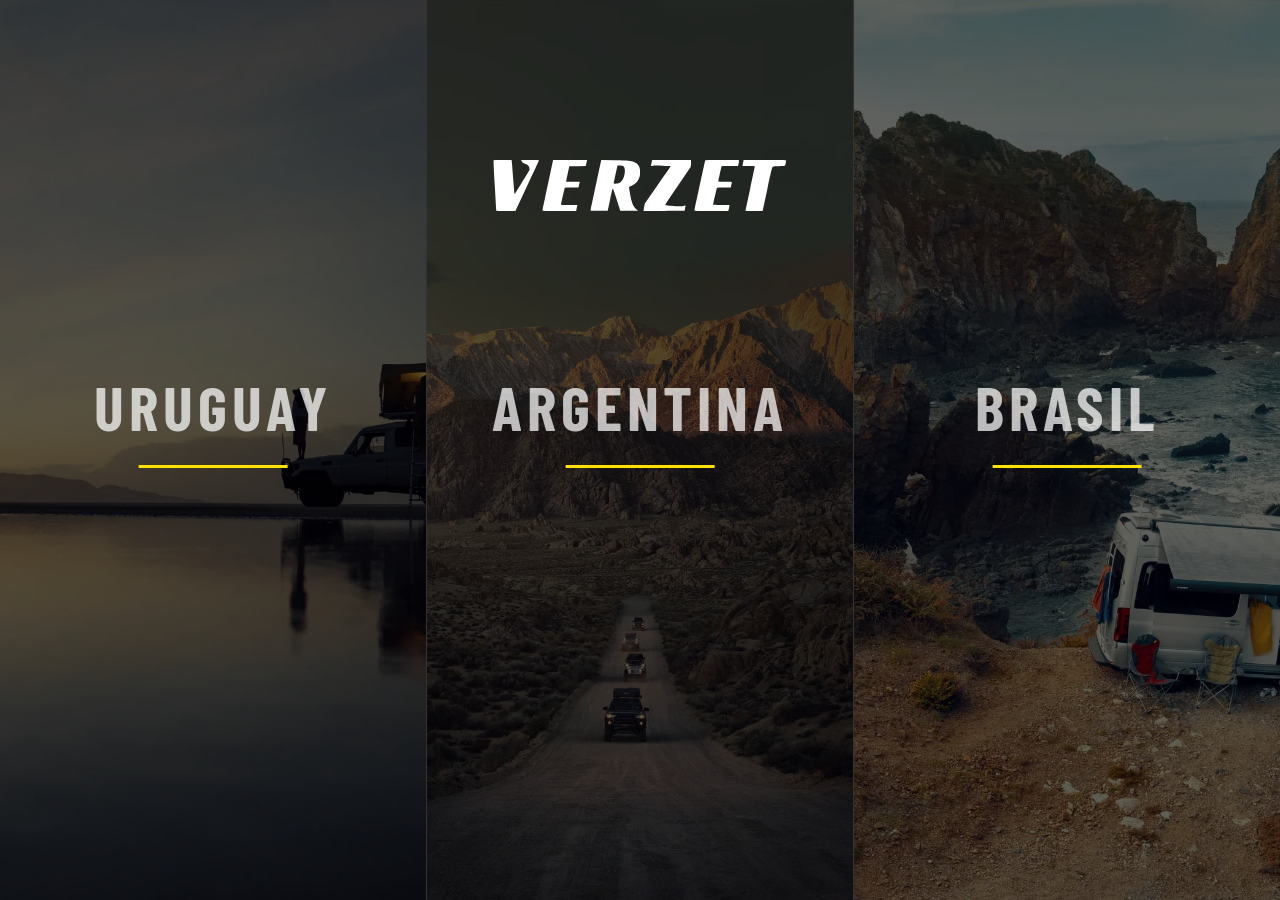
==== commit da2913f9: "feat: conectar la franja de Brasil directo a verzet.com.br (sacar overlay "Em breve") verzet.com.br " ====
--- a/index.html
+++ b/index.html
@@ -46,7 +46,7 @@
   <link rel="preload" as="image" href="assets/img/bg/uy.webp">
   <link rel="preload" as="image" href="assets/img/bg/ar.webp">
   <link rel="preload" as="image" href="assets/img/bg/br.webp">
-  <link rel="stylesheet" href="styles.css">
+  <link rel="stylesheet" href="styles.css?v=20261113">
 </head>
 <body>
 
@@ -110,15 +110,6 @@
 
   </main>
 
-  <div class="coming-overlay" id="coming-overlay" role="dialog" aria-modal="true" aria-label="Próximamente">
-    <div class="coming-content">
-      <p class="coming-domain" id="coming-domain"></p>
-      <p class="coming-label" id="coming-label"></p>
-      <button class="coming-back" id="coming-close">← Volver</button>
-    </div>
-    <div class="coming-border-b"></div>
-  </div>
-
   <script>
     // Intro: sincroniza el logo y las 3 franjas en un único reveal, en vez de que
     // cada imagen aparezca por separado según la velocidad de conexión de cada visitante.
@@ -179,49 +170,14 @@
       });
     }
 
-    // Coming soon overlay (Brasil)
-    const overlay      = document.getElementById('coming-overlay');
-    const comingLabel  = document.getElementById('coming-label');
-    const comingDomain = document.getElementById('coming-domain');
-    const closeBtn     = document.getElementById('coming-close');
-    const comingSoon   = { br: { label: 'Em breve', domain: 'verzet.com.br' } };
-    let lastTrigger = null;
-
-    function openComing(strip) {
-      lastTrigger = strip;
-      comingLabel.textContent  = comingSoon.br.label;
-      comingDomain.textContent = comingSoon.br.domain;
-      overlay.classList.add('active');
-      closeBtn.focus();
-    }
-
-    function closeOverlay() {
-      overlay.classList.remove('active');
-      if (lastTrigger) { lastTrigger.focus(); lastTrigger = null; }
-    }
-
     strips.forEach(strip => {
       strip.addEventListener('click', (e) => {
         if (mobileMQ.matches && !strip.classList.contains('is-expanded')) {
           e.preventDefault();
           setStripStates(strip);
-          return;
         }
-        // Ya expandida (mobile) o desktop: Brasil abre el overlay, el resto navega
-        if (strip.classList.contains('strip--br')) {
-          e.preventDefault();
-          openComing(strip);
-        }
+        // Ya expandida (mobile) o desktop: el link navega normalmente
       });
-    });
-
-    closeBtn.addEventListener('click', closeOverlay);
-    overlay.addEventListener('click', e => { if (e.target === overlay) closeOverlay(); });
-    document.addEventListener('keydown', e => {
-      if (!overlay.classList.contains('active')) return;
-      if (e.key === 'Escape') closeOverlay();
-      // Único elemento enfocable dentro del modal: mantiene el foco atrapado ahí.
-      if (e.key === 'Tab') { e.preventDefault(); closeBtn.focus(); }
     });
 
     mobileMQ.addEventListener('change', (e) => {
--- a/styles.css
+++ b/styles.css
@@ -411,97 +411,3 @@
 @media (max-height: 480px) {
   .strip__cta { display: none; }
 }
-
-/* ── COMING SOON OVERLAY ────────────────────────────────── */
-.coming-overlay {
-  position: fixed;
-  inset: 0;
-  background:
-    linear-gradient(to top, rgba(255, 224, 0, 0.28) 0%, transparent 60%),
-    var(--bg-base);
-  z-index: 100;
-  display: flex;
-  align-items: center;
-  justify-content: center;
-  opacity: 0;
-  pointer-events: none;
-  transition: opacity 0.4s var(--ease);
-}
-
-.coming-overlay.active {
-  opacity: 1;
-  pointer-events: auto;
-}
-
-.coming-content {
-  display: flex;
-  flex-direction: column;
-  align-items: center;
-  text-align: center;
-  z-index: 1;
-  opacity: 0;
-  transform: translateY(10px);
-  transition: opacity 0.4s var(--ease) 0.12s, transform 0.4s var(--ease) 0.12s;
-}
-
-.coming-overlay.active .coming-content {
-  opacity: 1;
-  transform: translateY(0);
-}
-
-.coming-domain {
-  font-family: var(--font-display);
-  font-weight: 700;
-  font-size: clamp(2.2rem, 5.5vw, 5.5rem);
-  color: rgba(255, 255, 255, 0.6);
-  letter-spacing: 0.08em;
-  text-transform: lowercase;
-  line-height: 1;
-}
-
-.coming-label {
-  font-family: var(--font-display);
-  font-weight: 800;
-  font-size: clamp(1.1rem, 2vw, 1.6rem);
-  color: var(--accent);
-  letter-spacing: 0.1em;
-  text-transform: uppercase;
-  margin-top: 1.1rem;
-}
-
-.coming-back {
-  font-family: var(--font-body);
-  font-weight: 500;
-  font-size: clamp(0.6rem, 0.9vw, 0.75rem);
-  letter-spacing: 0.35em;
-  text-transform: uppercase;
-  margin-top: 3rem;
-  background: transparent;
-  color: rgba(255, 255, 255, 0.82);
-  border: 1px solid rgba(255, 255, 255, 0.3);
-  cursor: pointer;
-  padding: 0.7em 2em 0.7em calc(2em + 0.35em);
-  outline: 1px solid transparent;
-  outline-offset: -6px;
-  transition: color 0.25s ease, outline-color 0.3s var(--ease), outline-offset 0.3s var(--ease);
-}
-
-.coming-back:hover {
-  color: #fff;
-  outline-color: var(--accent);
-  outline-offset: 4px;
-}
-
-.coming-border-b {
-  position: absolute;
-  bottom: 0;
-  left: 0;
-  right: 0;
-  height: 3px;
-  background: var(--accent);
-  transform: scaleX(0);
-  transform-origin: left center;
-  transition: transform 0.6s var(--ease) 0.2s;
-}
-
-.coming-overlay.active .coming-border-b { transform: scaleX(1); }
